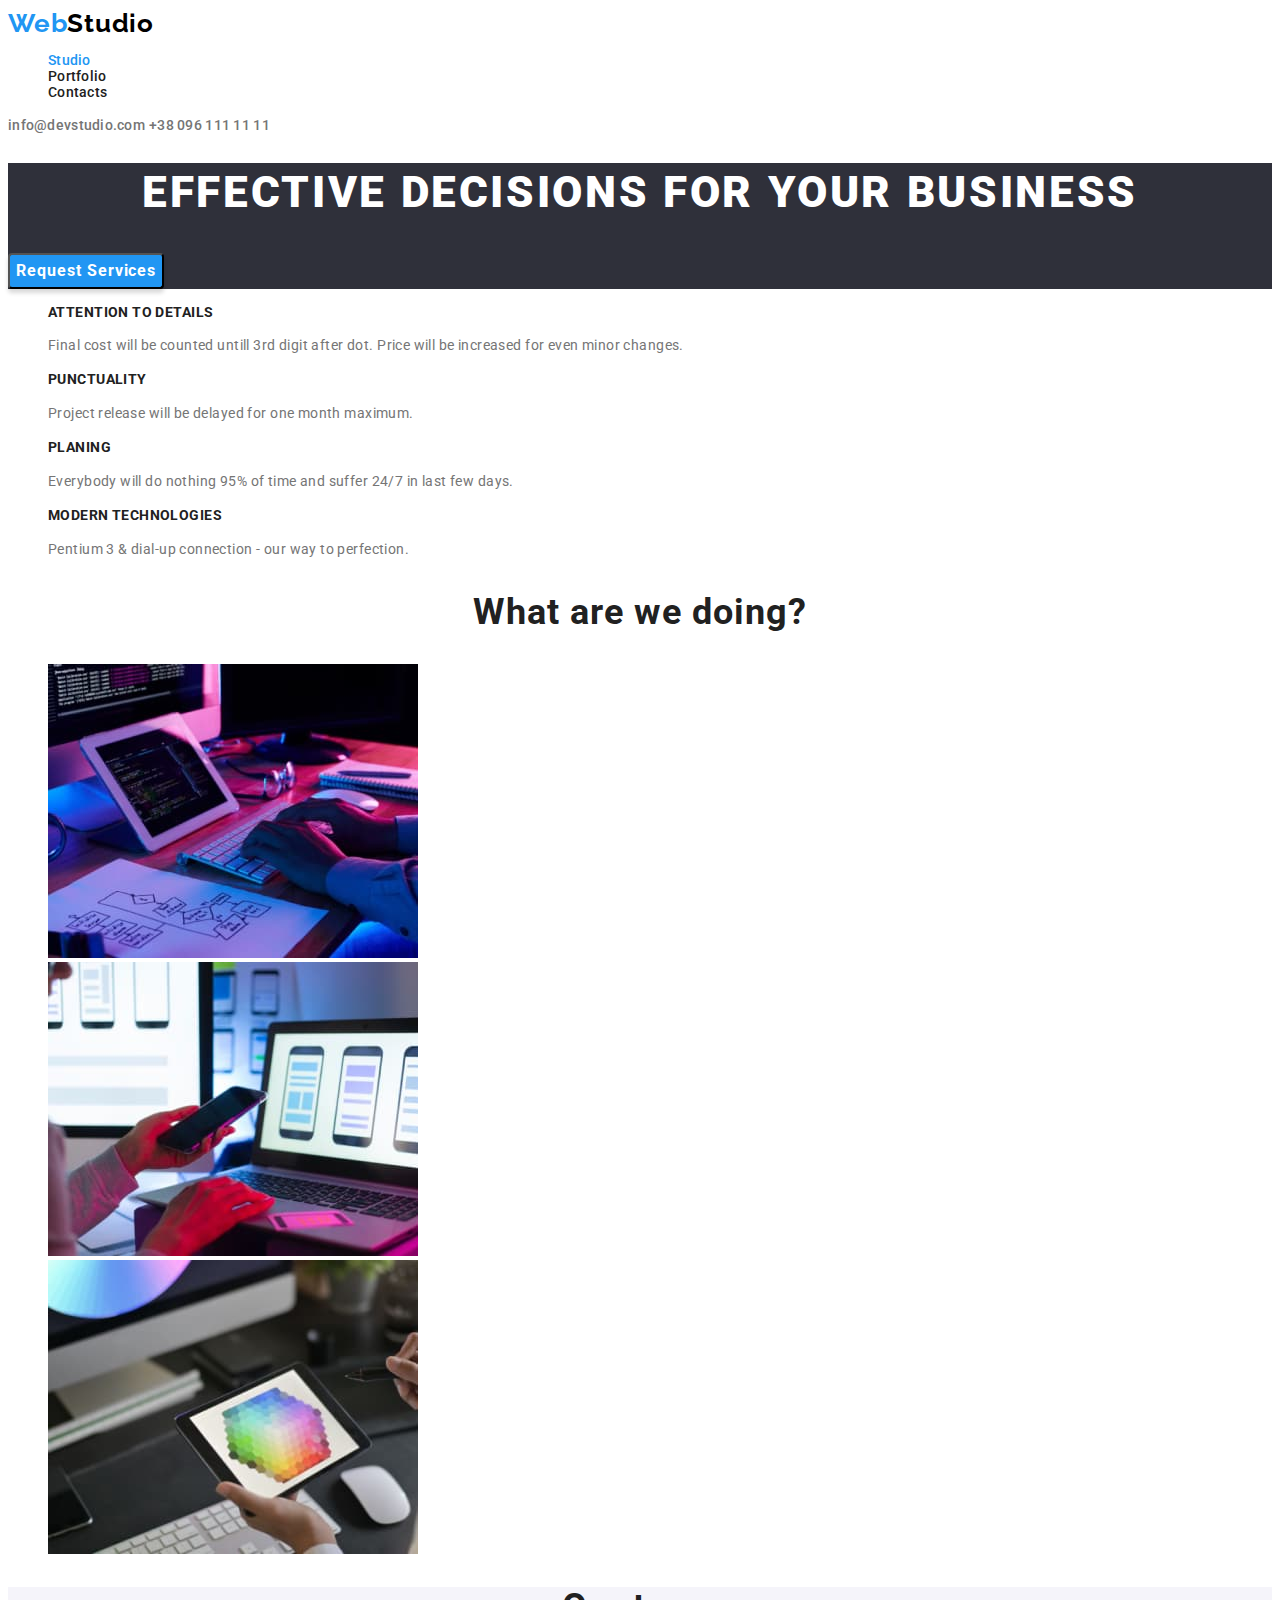
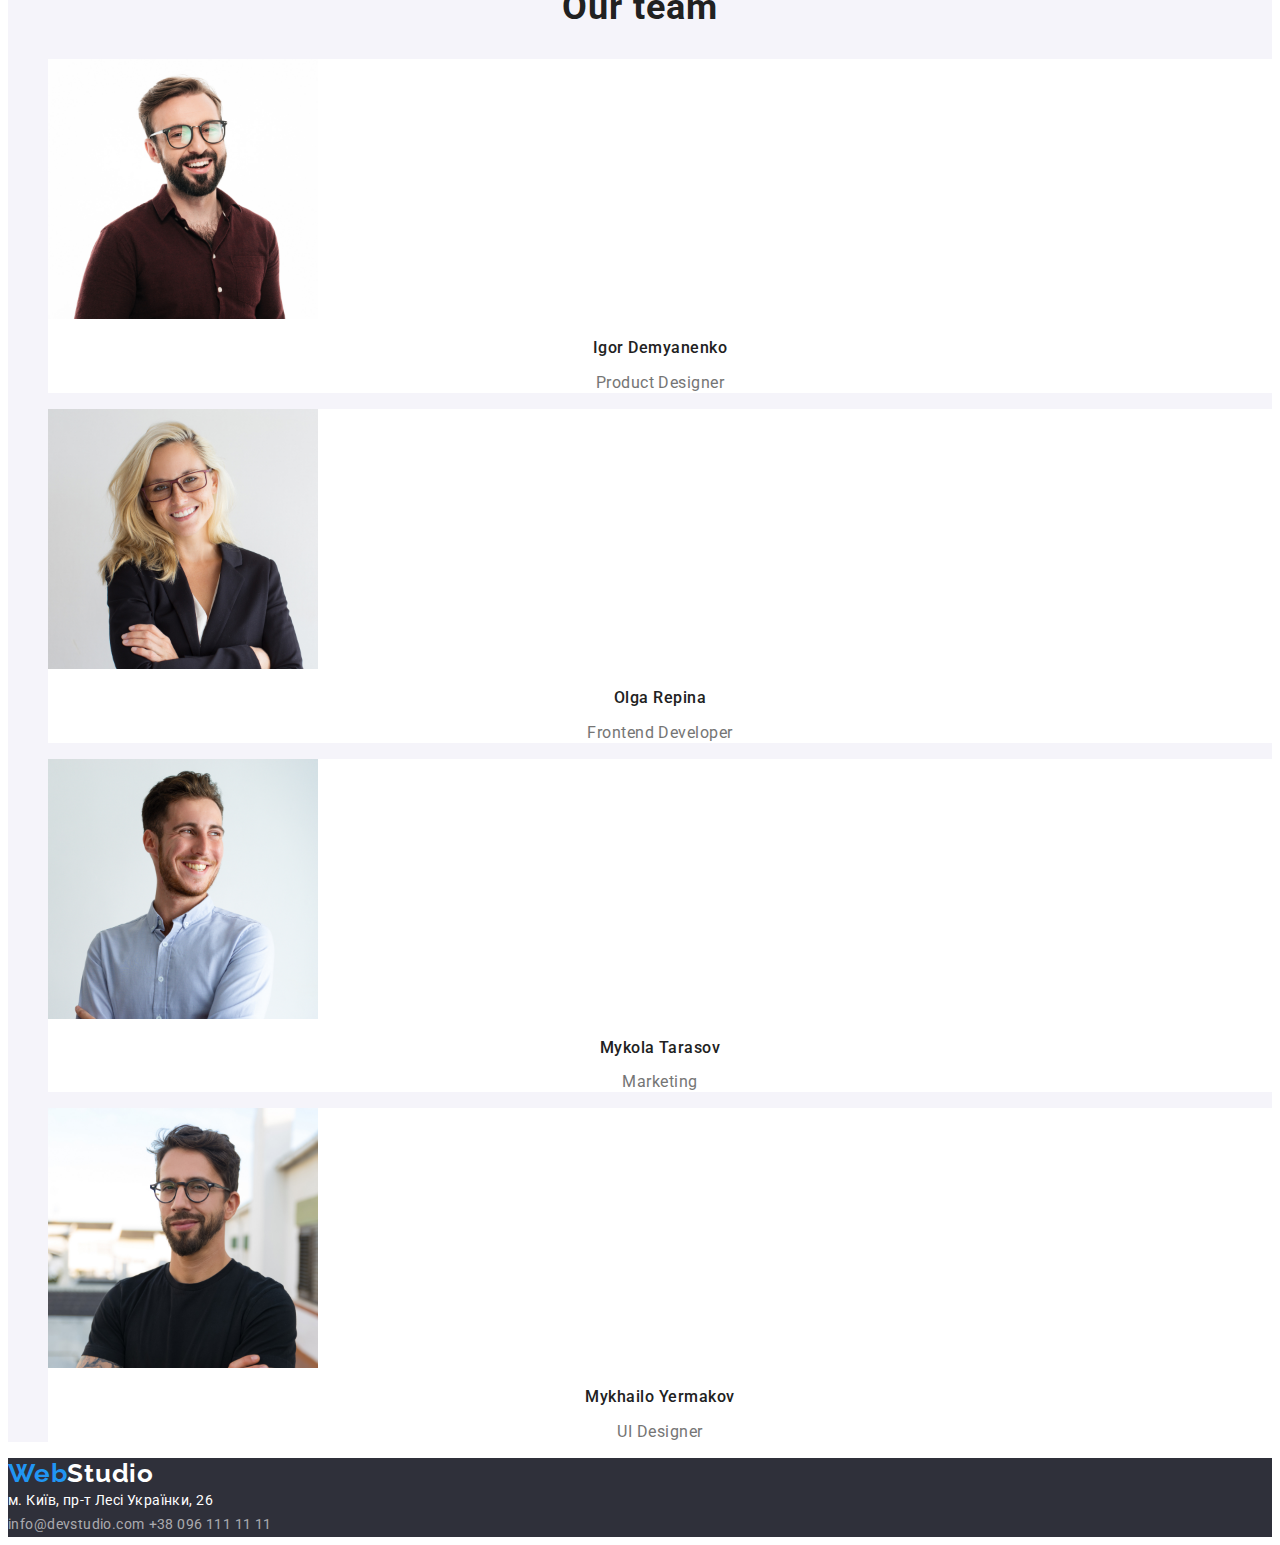
==== index.html @ 84393661 "cloned" ====
<!DOCTYPE html>
<html lang="en">
  <head>
    <meta charset="UTF-8" />
    <meta http-equiv="X-UA-Compatible" content="IE=edge" />
    <meta name="viewport" content="width=device-width, initial-scale=1.0" />
    <link rel="preconnect" href="https://fonts.googleapis.com" />
    <link rel="preconnect" href="https://fonts.gstatic.com" crossorigin />
    <link
      href="https://fonts.googleapis.com/css2?family=Raleway:wght@700&family=Roboto:wght@400;500;700;900&display=swap"
      rel="stylesheet"
    />
    <link rel="stylesheet" href="styles/styles.css" />
    <title>WebStudio</title>
  </head>
  <body>
    <header>
      <nav>
        <a class="logo" href="index.html">
          <span class="logo-web">Web</span
          ><span class="logo-studio">Studio</span>
        </a>
        <ul class="navlist list">
          <li><a class="list-item current" href="index.html">Studio</a></li>
          <li><a class="list-item" href="portfolio.html">Portfolio</a></li>
          <li><a class="list-item" href="">Contacts</a></li>
        </ul>
      </nav>
      <a class="nav-site" href="info@devstudio.com">info@devstudio.com</a>
      <a class="nav-tel" href="tel:+38 096 111 11 11">+38 096 111 11 11</a>
    </header>
    <main>
      <section class="hero">
        <h1 class="hero-title">Effective decisions for your business</h1>
        <button type="button" class="hero-button"><span class="hero-button-text">Request Services</span> </button>
      </section>
      <section>
        <h2 hidden>Our benefits</h2>
        <ul class="list">
          <li>
            <h3 class="benefit-title ">attention to details</h3>
            <p class="benefit-text">
              Final cost will be counted untill 3rd digit after dot. Price will be 
              increased for even minor changes.
            </p>
          </li>
          
          <li>
            <h3 class="benefit-title ">Punctuality</h3>
            <p class="benefit-text">
              Project release will be delayed for one month maximum. 
            </p>
          </li>
          <li>
            <h3 class="benefit-title ">Planing</h3>
            <p class="benefit-text">
              Everybody will do nothing 95% of time and suffer 24/7 in last few days.
            </p>
          </li>
          <li>
            <h3 class="benefit-title ">Modern technologies</h3>
            <p class="benefit-text">
              Pentium 3 & dial-up connection - our way to perfection.
            </p>
          </li>
        </ul>
      </section>
      <section>
        <h2 class="what-title ">What are we doing?</h2>
        <ul class="list">
          <li>
            <img
              src="images/img1.jpg"
              alt="desktop with devices"
              width="370"
              height="294"
            />
          </li>
          <li>
            <img
              src="images/img2.jpg"
              alt="man in front of screens of different devices"
              width="370"
              height="294"
            />
          </li>
          <li>
            <img
              src="images/img3.jpg"
              alt="tablet with color pallette on the screen"
              width="370"
              height="294"
            />
          </li>
        </ul>
      </section>
      <section class="team ">
        <h2 class="our-team-title ">Our team</h2>
        <ul class="list">
          <li  class="team-card">
            <img
              src="images/tm1.jpg"
              alt="man in red shirt"
              width="270"
              height="260"
            />
            <h3 class="team-names">Igor Demyanenko</h3>
            <p class="team-positions">Product Designer</p>
          </li>
          <li class="team-card">
            <img
              src="images/tm2.jpg"
              alt="blonde in jacket"
              width="270"
              height="260"
            />
            <h3 class="team-names">Olga Repina</h3>
            <p class="team-positions">Frontend Developer</p>
          </li>
          <li class="team-card">
            <img
              src="images/tm3.jpg"
              alt="man in blue shirt"
              width="270"
              height="260"
            />
            <h3 class="team-names">Mykola Tarasov</h3>
            <p class="team-positions">Marketing</p>
          </li>
          <li class="team-card">
            <img
              src="images/tm4.jpg"
              alt="man in black t-shirt"
              width="270"
              height="260"
            />
            <h3 class="team-names">Mykhailo Yermakov</h3>
            <p class="team-positions">UI Designer</p>
          </li>
        </ul>
      </section>
    </main>
    <footer class="footer ">
      <a class="logo" href="index.html">
          <span class="logo-web">Web</span
          ><span class="footer-studio">Studio</span>
        </a>
      <address class="adress">м. Київ, пр-т Лесі Українки, 26</address>
      <a class="nav-site-footer" href="info@devstudio.com">info@devstudio.com</a>
      <a class="nav-tel-footer" href="tel:+38 096 111 11 11">+38 096 111 11 11</a>
      </ul>
    </footer>
  </body>
</html>
---- styles/styles.css ----
body {
  font-family: "Roboto", sans-serif;
}

:root {
    --hover-color: #2196f3; 
    --focus-color: #2196f3;
    --main-text-color:  #212121;
    --add-text-color: #757575;

 
}
/*-----------------------header----------------*/
header {
  background-color: #ffffff;
}

.list {
  list-style: none;
}

.logo {
font-family: 'Raleway';

font-weight: 700;
font-size: 26px;
line-height: calc(31 / 26);
  text-decoration: none;
  cursor: pointer;
}

.logo-web {
  font-weight: 700;
  font-size: 26px;
  line-height: 1.19;
  letter-spacing: 0.03em;
  color: #2196f3;
}

.logo-studio {
  font-weight: 700;
  font-size: 26px;
  line-height: 1.19;
  letter-spacing: 0.03em;
  color: #000000;
  text-decoration: none;
}

.navlist {

  font-weight: 500;
  font-size: 14px;
  line-height: 1.14;
  letter-spacing: 0.02em;
  color: var(--main-text-color);
  text-decoration: none;
}

.list-item {

  font-weight: 500;
  font-size: 14px;
  line-height: 1.14;
  letter-spacing: 0.02em;
  color:var(--main-text-color);
  text-decoration: none;
}

.list-item:hover {
  color: var(--hover-color);
}

.list-item:focus {
  color:var(--focus-color);
}

.navlist .list-item.current {
    color: var(--focus-color);
}

.nav-site {

  font-weight: 500;
  font-size: 14px;
  line-height: 1.14;
  letter-spacing: 0.02em;
  color: #757575;
  text-decoration: none;
}



.nav-tel {

  font-weight: 500;
  font-size: 14px;
  line-height: 1.14;
  letter-spacing: 0.02em;
  color: #757575;
  text-decoration: none;
}

.nav-site:hover {
  color:var(--hover-color);
}

.nav-site:focus {
  color: var(--focus-color);
}

.nav-tel:hover {
  color: var(--hover-color);
}
.nav-tel:focus {
  color:var(--focus-color);
}
/*----------------------------main------------------------*/

.hero {

  background: #2f303a;
}


.hero-title {

  font-weight: 900;
  font-size: 44px;
  line-height: 1.36;
  text-align: center;
  letter-spacing: 0.06em;
  text-transform: uppercase;

  color: #ffffff;
}

.hero-button {
background: #2196F3;
box-shadow: 0px 4px 4px rgba(0, 0, 0, 0.15);
border-radius: 4px;
cursor: pointer;
}

.hero-button-text {

  font-family: 'Roboto';
  font-weight: 700;
  font-size: 16px;
  line-height: 1.87;
  display: flex;
  align-items: center;
  text-align: center;
  letter-spacing: 0.06em;
  color: #ffffff;
}

/*our benefits section*/

.benefit-title {
font-weight: 700;
font-size: 14px;
line-height: 1.14;
letter-spacing: 0.03em;
text-transform: uppercase;
color: #212121;
}

.benefit-text{
font-weight: 400;
font-size: 14px;
line-height: 1.71;
letter-spacing: 0.03em;
color: var(--add-text-color);
}

/*-------------what are we doing section-----------------------*/

.what-title {
font-weight: 700;
font-size: 36px;
line-height:1.16;
text-align: center;
letter-spacing: 0.03em;

color: #212121;
}

/*----------------------our team section-----------------------------*/

.our-team-title {
    font-weight: 700;
font-size: 36px;
line-height: 1.16;
text-align: center;
letter-spacing: 0.03em;
color:var(--main-text-color);
}

.team-names {
font-weight: 500;
font-size: 16px;
line-height: 1.18;
text-align: center;
letter-spacing: 0.03em;
color:var(--main-text-color);
}

.team-positions {
font-weight: 400;
font-size: 16px;
line-height:1.18;
text-align: center;
letter-spacing: 0.03em;
color: var(--add-text-color);
}

.team {
    background: #F5F4FA;
}

.team-card {
    background: #FFFFFF;
}

/*--------------------------footer---------------------*/
.footer {
background: #2F303A;
}

.footer-studio {
    font-weight: 700;
font-size: 26px;
line-height: 1.19;
letter-spacing: 0.03em;
color: #FFFFFF;
}

.adress {

font-style: normal;
font-weight: 400;
font-size: 14px;
line-height: 1.71;
letter-spacing: 0.03em;
color: #FFFFFF;
}

.nav-site-footer, .nav-tel-footer {
   
font-weight: 400;
font-size: 14px;
line-height: 1.71;
letter-spacing: 0.03em;
color: rgba(255, 255, 255, 0.6);
text-decoration: none;
}
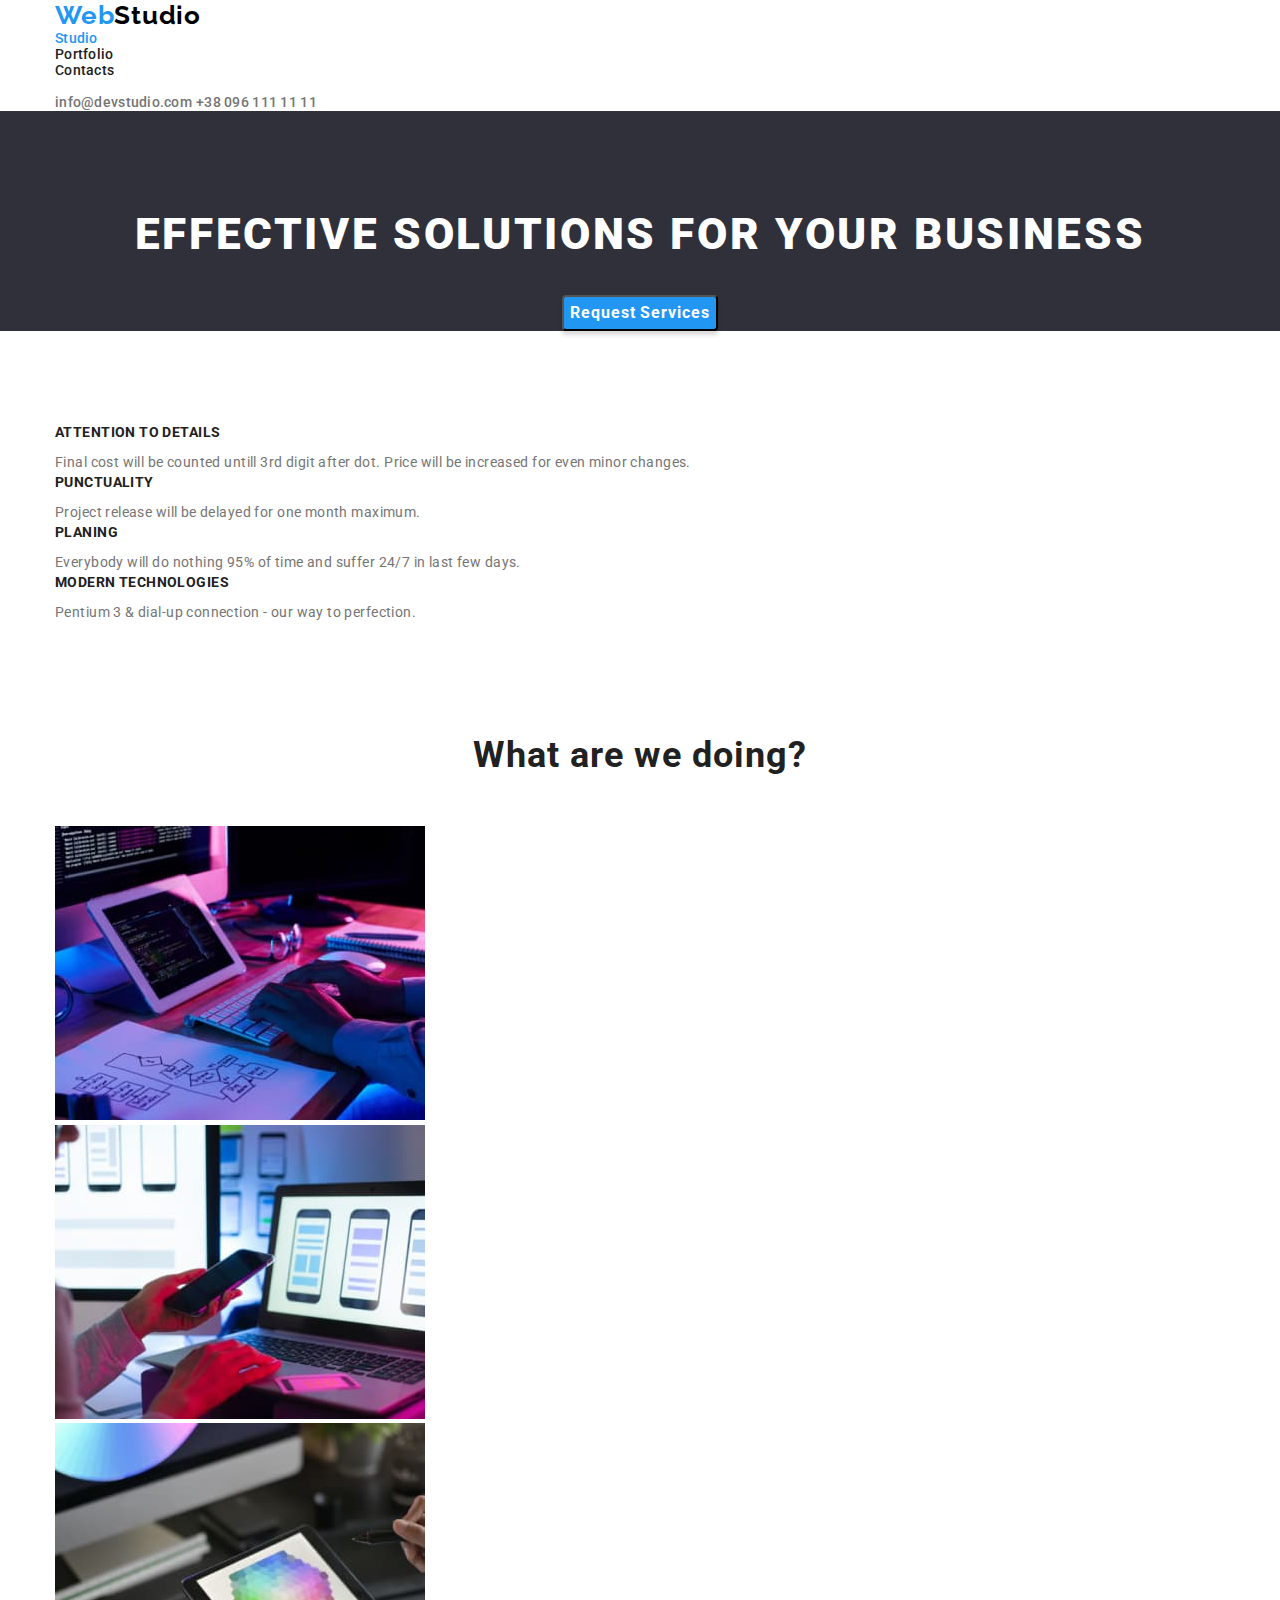
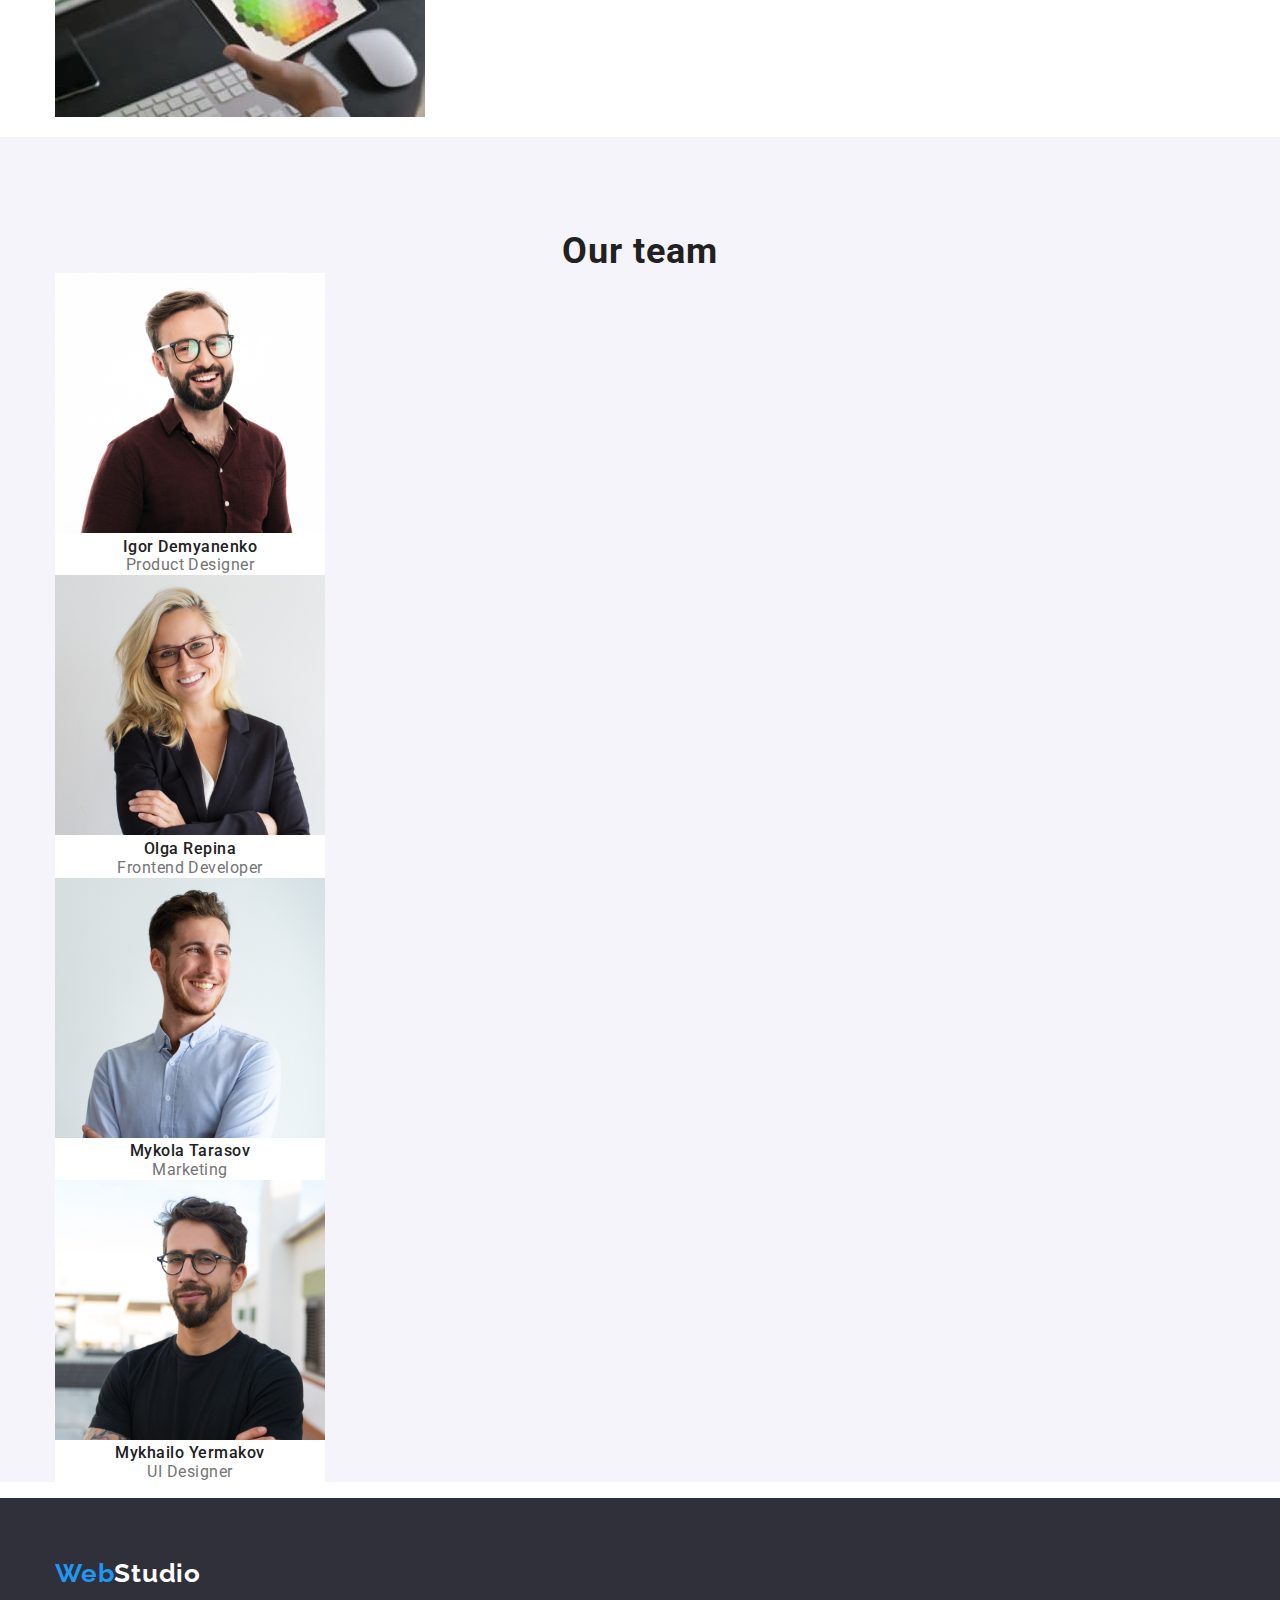
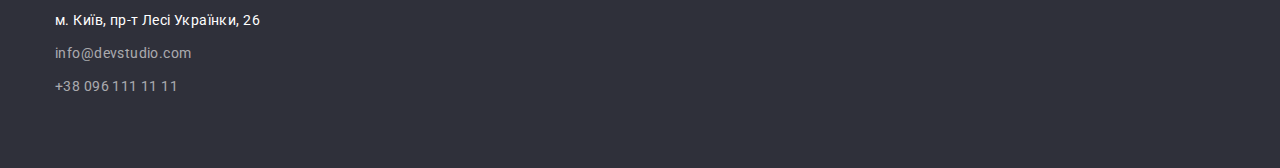
==== commit d26f35cf: "main page partially" ====
--- a/index.html
+++ b/index.html
@@ -10,12 +10,15 @@
       href="https://fonts.googleapis.com/css2?family=Raleway:wght@700&family=Roboto:wght@400;500;700;900&display=swap"
       rel="stylesheet"
     />
+    <link rel="stylesheet" href="https://cdnjs.cloudflare.com/ajax/libs/modern-normalize/1.1.0/modern-normalize.min.css">
     <link rel="stylesheet" href="styles/styles.css" />
     <title>WebStudio</title>
   </head>
   <body>
-    <header>
-      <nav>
+    <header class="" >
+     <div class="container">
+      <div>
+        <nav>
         <a class="logo" href="index.html">
           <span class="logo-web">Web</span
           ><span class="logo-studio">Studio</span>
@@ -26,15 +29,24 @@
           <li><a class="list-item" href="">Contacts</a></li>
         </ul>
       </nav>
-      <a class="nav-site" href="info@devstudio.com">info@devstudio.com</a>
-      <a class="nav-tel" href="tel:+38 096 111 11 11">+38 096 111 11 11</a>
+      </div>
+
+      <div> 
+        <a class="nav-site" href="info@devstudio.com">info@devstudio.com</a>
+        <a class="nav-tel" href="tel:+38 096 111 11 11">+38 096 111 11 11</a>
+      </div>
+     </div>
+      
     </header>
     <main>
-      <section class="hero">
-        <h1 class="hero-title">Effective decisions for your business</h1>
+      <section class="hero section">
+        <div class="container">
+          <h1 class="hero-title">Effective solutions for your business</h1>
         <button type="button" class="hero-button"><span class="hero-button-text">Request Services</span> </button>
+        </div>
       </section>
-      <section>
+      <section class="benefit section">
+        <div class="container">
         <h2 hidden>Our benefits</h2>
         <ul class="list">
           <li>
@@ -64,10 +76,13 @@
             </p>
           </li>
         </ul>
+      </div>
+        
       </section>
-      <section>
-        <h2 class="what-title ">What are we doing?</h2>
-        <ul class="list">
+      <section class="what section">
+        <div class="container">
+          <h2 class="what-title ">What are we doing?</h2>
+        <ul class="list ">
           <li>
             <img
               src="images/img1.jpg"
@@ -92,10 +107,13 @@
               height="294"
             />
           </li>
-        </ul>
+        </ul> 
+        </div>
+       
       </section>
-      <section class="team ">
-        <h2 class="our-team-title ">Our team</h2>
+      <section class="team section">
+        <div class="container">
+         <h2 class="our-team-title ">Our team</h2>
         <ul class="list">
           <li  class="team-card">
             <img
@@ -137,11 +155,14 @@
             <h3 class="team-names">Mykhailo Yermakov</h3>
             <p class="team-positions">UI Designer</p>
           </li>
-        </ul>
+        </ul> 
+        </div>
+        
       </section>
     </main>
-    <footer class="footer ">
-      <a class="logo" href="index.html">
+    <footer class="footer">
+      <div class="container">
+        <a class="footer-logo" href="index.html">
           <span class="logo-web">Web</span
           ><span class="footer-studio">Studio</span>
         </a>
@@ -149,6 +170,8 @@
       <a class="nav-site-footer" href="info@devstudio.com">info@devstudio.com</a>
       <a class="nav-tel-footer" href="tel:+38 096 111 11 11">+38 096 111 11 11</a>
       </ul>
+      </div>
+      
     </footer>
   </body>
 </html>
--- a/styles/styles.css
+++ b/styles/styles.css
@@ -8,8 +8,27 @@
     --main-text-color:  #212121;
     --add-text-color: #757575;
 
- 
-}
+}
+
+h1, h2, h3, h4, h5, h6, p {
+  margin-top: 0;
+  margin-bottom: 0;
+}
+
+.section {
+  padding-top: 94px;
+  
+}
+
+.container {
+margin-left: auto;
+margin-right: auto;
+width: 1200px;
+padding-left: 15px;
+padding-right: 15px;
+}
+
+
 /*-----------------------header----------------*/
 header {
   background-color: #ffffff;
@@ -17,7 +36,13 @@
 
 .list {
   list-style: none;
-}
+  margin-top: 0;
+  padding-left: 0;
+}
+
+
+
+
 
 .logo {
 font-family: 'Raleway';
@@ -25,8 +50,8 @@
 font-weight: 700;
 font-size: 26px;
 line-height: calc(31 / 26);
-  text-decoration: none;
-  cursor: pointer;
+text-decoration: none;
+cursor: pointer;
 }
 
 .logo-web {
@@ -54,6 +79,7 @@
   letter-spacing: 0.02em;
   color: var(--main-text-color);
   text-decoration: none;
+
 }
 
 .list-item {
@@ -119,6 +145,7 @@
 .hero {
 
   background: #2f303a;
+  text-align: center;
 }
 
 
@@ -130,8 +157,11 @@
   text-align: center;
   letter-spacing: 0.06em;
   text-transform: uppercase;
-
   color: #ffffff;
+  margin-top: 0;
+  margin-bottom: 30px;
+  
+
 }
 
 .hero-button {
@@ -154,7 +184,11 @@
   color: #ffffff;
 }
 
-/*our benefits section*/
+/*--------------------our benefits section-------------------------*/
+
+.benefit {
+
+}
 
 .benefit-title {
 font-weight: 700;
@@ -163,6 +197,8 @@
 letter-spacing: 0.03em;
 text-transform: uppercase;
 color: #212121;
+margin-top: 0;
+margin-bottom: 10px;
 }
 
 .benefit-text{
@@ -171,9 +207,14 @@
 line-height: 1.71;
 letter-spacing: 0.03em;
 color: var(--add-text-color);
+margin-top: 0;
 }
 
 /*-------------what are we doing section-----------------------*/
+
+.what {
+
+}
 
 .what-title {
 font-weight: 700;
@@ -181,8 +222,9 @@
 line-height:1.16;
 text-align: center;
 letter-spacing: 0.03em;
-
 color: #212121;
+margin-bottom: 50px;
+
 }
 
 /*----------------------our team section-----------------------------*/
@@ -220,11 +262,28 @@
 
 .team-card {
     background: #FFFFFF;
+    display: block;
+    width:270px;
 }
 
 /*--------------------------footer---------------------*/
 .footer {
 background: #2F303A;
+padding-top: 60px;
+padding-bottom: 60px;
+
+}
+
+.footer-logo {
+font-family: 'Raleway';
+font-weight: 700;
+font-size: 26px;
+line-height: calc(31 / 26);
+text-decoration: none;
+cursor: pointer;
+display: block;
+margin-bottom: 20px;
+
 }
 
 .footer-studio {
@@ -236,22 +295,26 @@
 }
 
 .adress {
-
 font-style: normal;
 font-weight: 400;
 font-size: 14px;
 line-height: 1.71;
 letter-spacing: 0.03em;
 color: #FFFFFF;
+display: block;
+margin-bottom: 9px;
+
 }
 
 .nav-site-footer, .nav-tel-footer {
-   
 font-weight: 400;
 font-size: 14px;
 line-height: 1.71;
 letter-spacing: 0.03em;
 color: rgba(255, 255, 255, 0.6);
 text-decoration: none;
-}
-
+display: block;
+margin-bottom: 9px;
+
+}
+
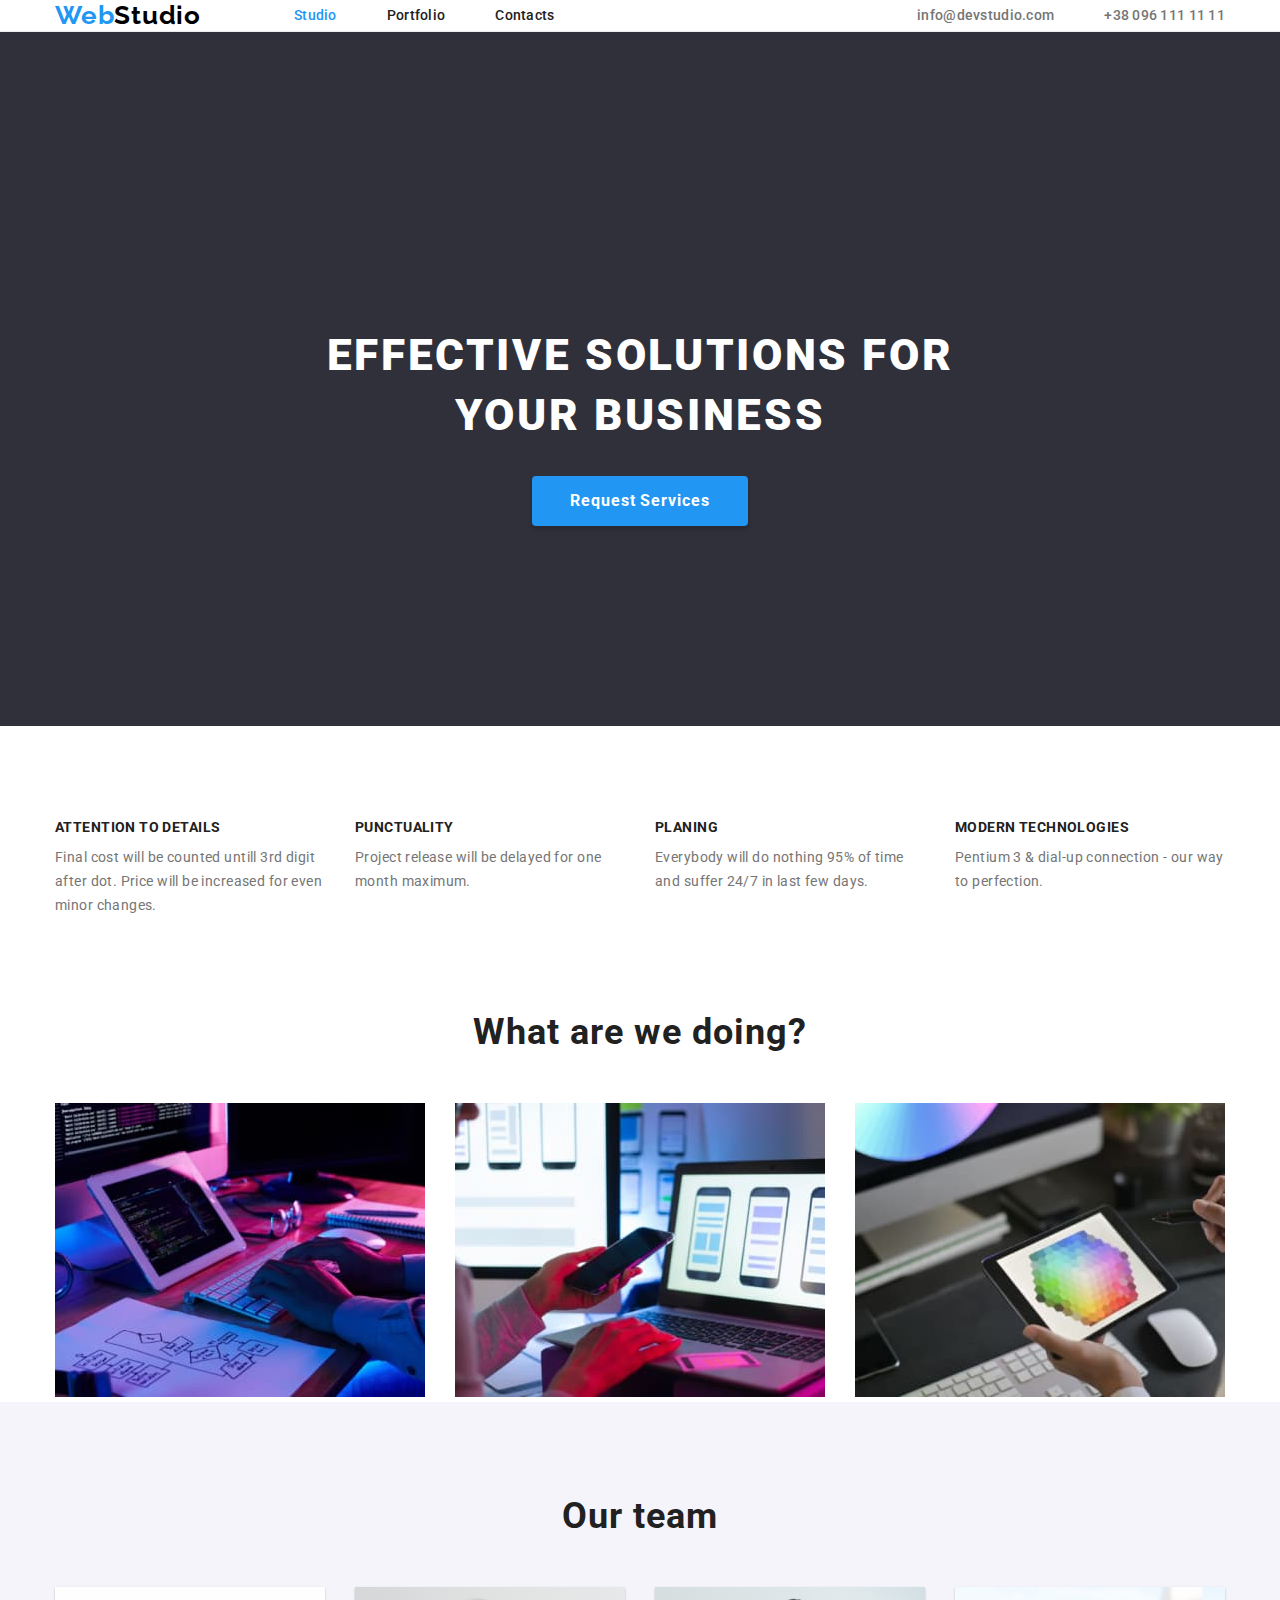
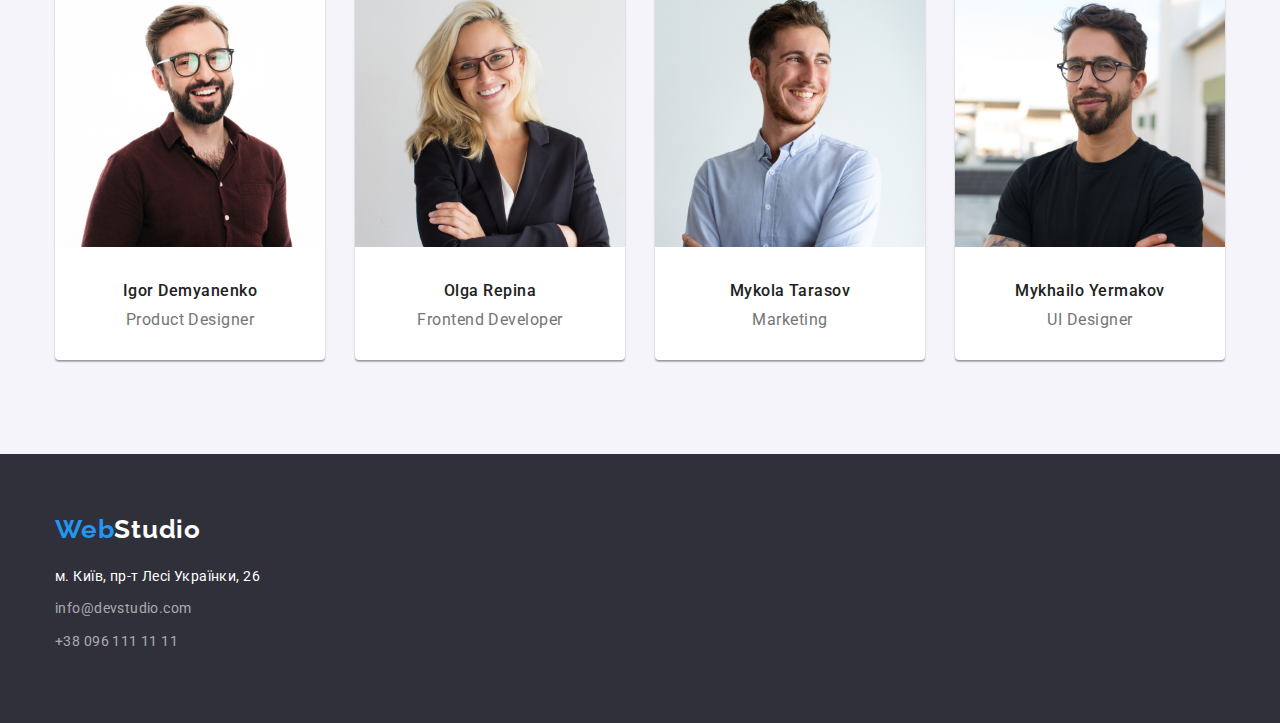
==== commit a4cad4cc: "main page styles" ====
--- a/index.html
+++ b/index.html
@@ -16,9 +16,9 @@
   </head>
   <body>
     <header class="" >
-     <div class="container">
+     <div class="container flex-container">
       <div>
-        <nav>
+        <nav class=" header-nav">
         <a class="logo" href="index.html">
           <span class="logo-web">Web</span
           ><span class="logo-studio">Studio</span>
@@ -30,8 +30,7 @@
         </ul>
       </nav>
       </div>
-
-      <div> 
+      <div class="header-contacts">  
         <a class="nav-site" href="info@devstudio.com">info@devstudio.com</a>
         <a class="nav-tel" href="tel:+38 096 111 11 11">+38 096 111 11 11</a>
       </div>
@@ -48,8 +47,8 @@
       <section class="benefit section">
         <div class="container">
         <h2 hidden>Our benefits</h2>
-        <ul class="list">
-          <li>
+        <ul class="list flex-benefit">
+          <li  class="benefit-item">
             <h3 class="benefit-title ">attention to details</h3>
             <p class="benefit-text">
               Final cost will be counted untill 3rd digit after dot. Price will be 
@@ -57,19 +56,19 @@
             </p>
           </li>
           
-          <li>
+          <li class="benefit-item">
             <h3 class="benefit-title ">Punctuality</h3>
             <p class="benefit-text">
               Project release will be delayed for one month maximum. 
             </p>
           </li>
-          <li>
+          <li class="benefit-item">
             <h3 class="benefit-title ">Planing</h3>
             <p class="benefit-text">
               Everybody will do nothing 95% of time and suffer 24/7 in last few days.
             </p>
           </li>
-          <li>
+          <li class="benefit-item">
             <h3 class="benefit-title ">Modern technologies</h3>
             <p class="benefit-text">
               Pentium 3 & dial-up connection - our way to perfection.
@@ -82,16 +81,17 @@
       <section class="what section">
         <div class="container">
           <h2 class="what-title ">What are we doing?</h2>
-        <ul class="list ">
-          <li>
+        <ul class="list flex-what ">
+          <li class="what-pic">
             <img
               src="images/img1.jpg"
               alt="desktop with devices"
               width="370"
               height="294"
+              
             />
           </li>
-          <li>
+          <li class="what-pic">
             <img
               src="images/img2.jpg"
               alt="man in front of screens of different devices"
@@ -99,7 +99,7 @@
               height="294"
             />
           </li>
-          <li>
+          <li class="what-pic">
             <img
               src="images/img3.jpg"
               alt="tablet with color pallette on the screen"
@@ -112,9 +112,9 @@
        
       </section>
       <section class="team section">
-        <div class="container">
+        <div class="container ">
          <h2 class="our-team-title ">Our team</h2>
-        <ul class="list">
+        <ul class="list flex-team">
           <li  class="team-card">
             <img
               src="images/tm1.jpg"
--- a/styles/styles.css
+++ b/styles/styles.css
@@ -32,16 +32,27 @@
 /*-----------------------header----------------*/
 header {
   background-color: #ffffff;
+  border-bottom: 1px solid #ECECEC;
+}
+
+.flex-container {
+display: flex;
+align-items: center;
 }
 
 .list {
   list-style: none;
   margin-top: 0;
+  margin-bottom: 0;
   padding-left: 0;
 }
 
 
-
+.header-nav {
+  display:flex;
+  align-items: center;
+  
+}
 
 
 .logo {
@@ -79,6 +90,10 @@
   letter-spacing: 0.02em;
   color: var(--main-text-color);
   text-decoration: none;
+  margin-bottom: 0;
+  margin-left: 93px;
+  display:flex;
+  gap: 50px;
 
 }
 
@@ -103,6 +118,15 @@
 .navlist .list-item.current {
     color: var(--focus-color);
 }
+
+
+.header-contacts{
+margin-left: auto;
+display: flex;
+gap: 50px;
+
+}
+
 
 .nav-site {
 
@@ -158,8 +182,9 @@
   letter-spacing: 0.06em;
   text-transform: uppercase;
   color: #ffffff;
-  margin-top: 0;
-  margin-bottom: 30px;
+  width: 696px;
+  margin: 200px auto 30px auto;
+
   
 
 }
@@ -169,6 +194,10 @@
 box-shadow: 0px 4px 4px rgba(0, 0, 0, 0.15);
 border-radius: 4px;
 cursor: pointer;
+min-width: 216px;
+padding: 0;
+margin-bottom: 200px;
+border: none;
 }
 
 .hero-button-text {
@@ -176,18 +205,29 @@
   font-family: 'Roboto';
   font-weight: 700;
   font-size: 16px;
-  line-height: 1.87;
-  display: flex;
-  align-items: center;
+  line-height: 1.88;
   text-align: center;
   letter-spacing: 0.06em;
   color: #ffffff;
+  display: block;
+  margin-top: 10px;
+  margin-bottom: 10px;
 }
 
 /*--------------------our benefits section-------------------------*/
 
 .benefit {
 
+}
+
+.flex-benefit{
+display: flex;
+align-items:baseline;
+gap: 30px;
+}
+
+.benefit-item {
+  min-width: 270px;
 }
 
 .benefit-title {
@@ -224,8 +264,17 @@
 letter-spacing: 0.03em;
 color: #212121;
 margin-bottom: 50px;
-
-}
+}
+
+.flex-what {
+display: flex;
+gap: 30px;
+align-items:center;
+width: calc((100% - 90px / 3 ));
+}
+
+
+
 
 /*----------------------our team section-----------------------------*/
 
@@ -236,6 +285,7 @@
 text-align: center;
 letter-spacing: 0.03em;
 color:var(--main-text-color);
+margin-bottom: 50px;
 }
 
 .team-names {
@@ -245,6 +295,8 @@
 text-align: center;
 letter-spacing: 0.03em;
 color:var(--main-text-color);
+margin-top: 30px;
+margin-bottom: 10px;
 }
 
 .team-positions {
@@ -254,16 +306,28 @@
 text-align: center;
 letter-spacing: 0.03em;
 color: var(--add-text-color);
-}
+margin-bottom: 30px;
+}
+
+.flex-team {
+display: flex;
+gap: 30px;
+}
+
 
 .team {
     background: #F5F4FA;
+    padding-bottom: 94px;
 }
 
 .team-card {
     background: #FFFFFF;
     display: block;
     width:270px;
+    box-shadow: 0px 1px 3px rgba(0, 0, 0, 0.12), 0px 1px 1px rgba(0, 0, 0, 0.14), 0px 2px 1px rgba(0, 0, 0, 0.2);
+border-radius: 0px 0px 4px 4px;
+
+
 }
 
 /*--------------------------footer---------------------*/
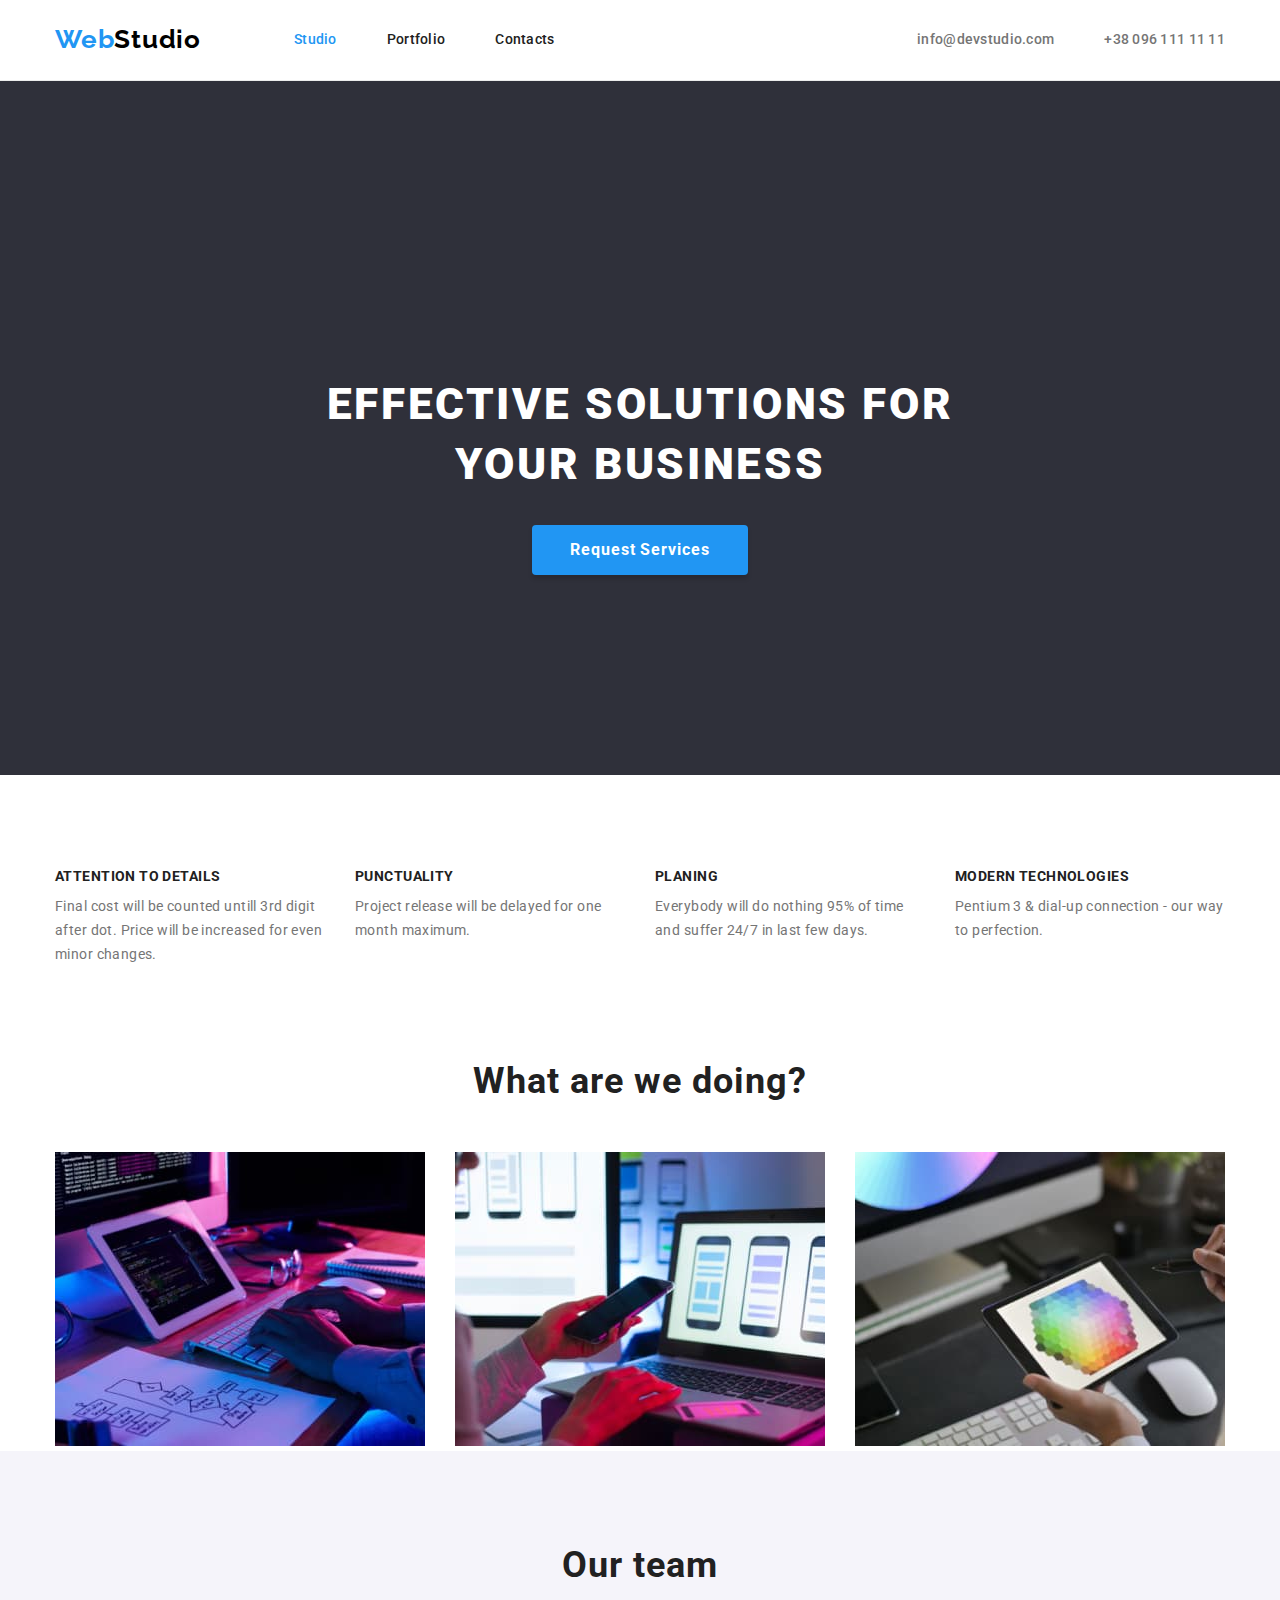
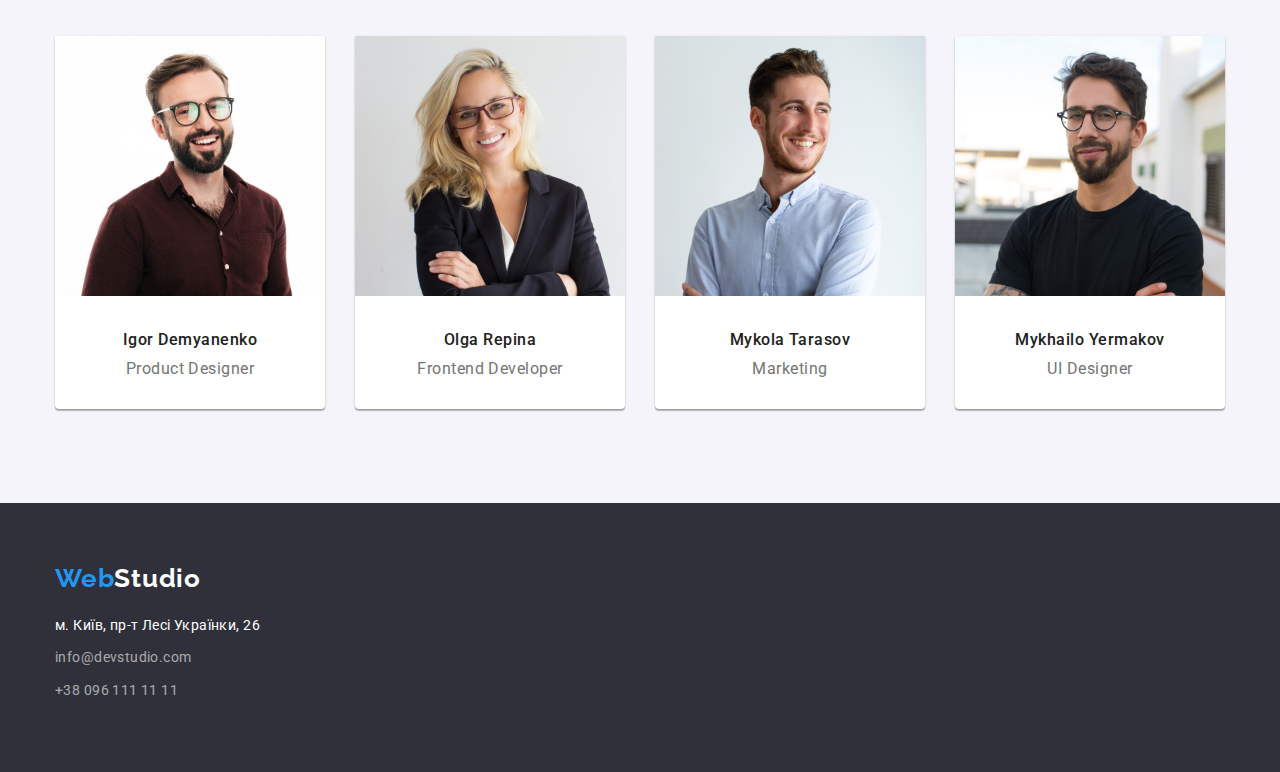
==== commit 696f807c: "portfolio styles added" ====
--- a/index.html
+++ b/index.html
@@ -10,7 +10,7 @@
       href="https://fonts.googleapis.com/css2?family=Raleway:wght@700&family=Roboto:wght@400;500;700;900&display=swap"
       rel="stylesheet"
     />
-    <link rel="stylesheet" href="https://cdnjs.cloudflare.com/ajax/libs/modern-normalize/1.1.0/modern-normalize.min.css">
+   <link rel="stylesheet" href="https://cdnjs.cloudflare.com/ajax/libs/modern-normalize/1.1.0/modern-normalize.min.css"> 
     <link rel="stylesheet" href="styles/styles.css" />
     <title>WebStudio</title>
   </head>
--- a/styles/styles.css
+++ b/styles/styles.css
@@ -51,6 +51,8 @@
 .header-nav {
   display:flex;
   align-items: center;
+  margin-top: 24px;
+  margin-bottom: 25px;
   
 }
 
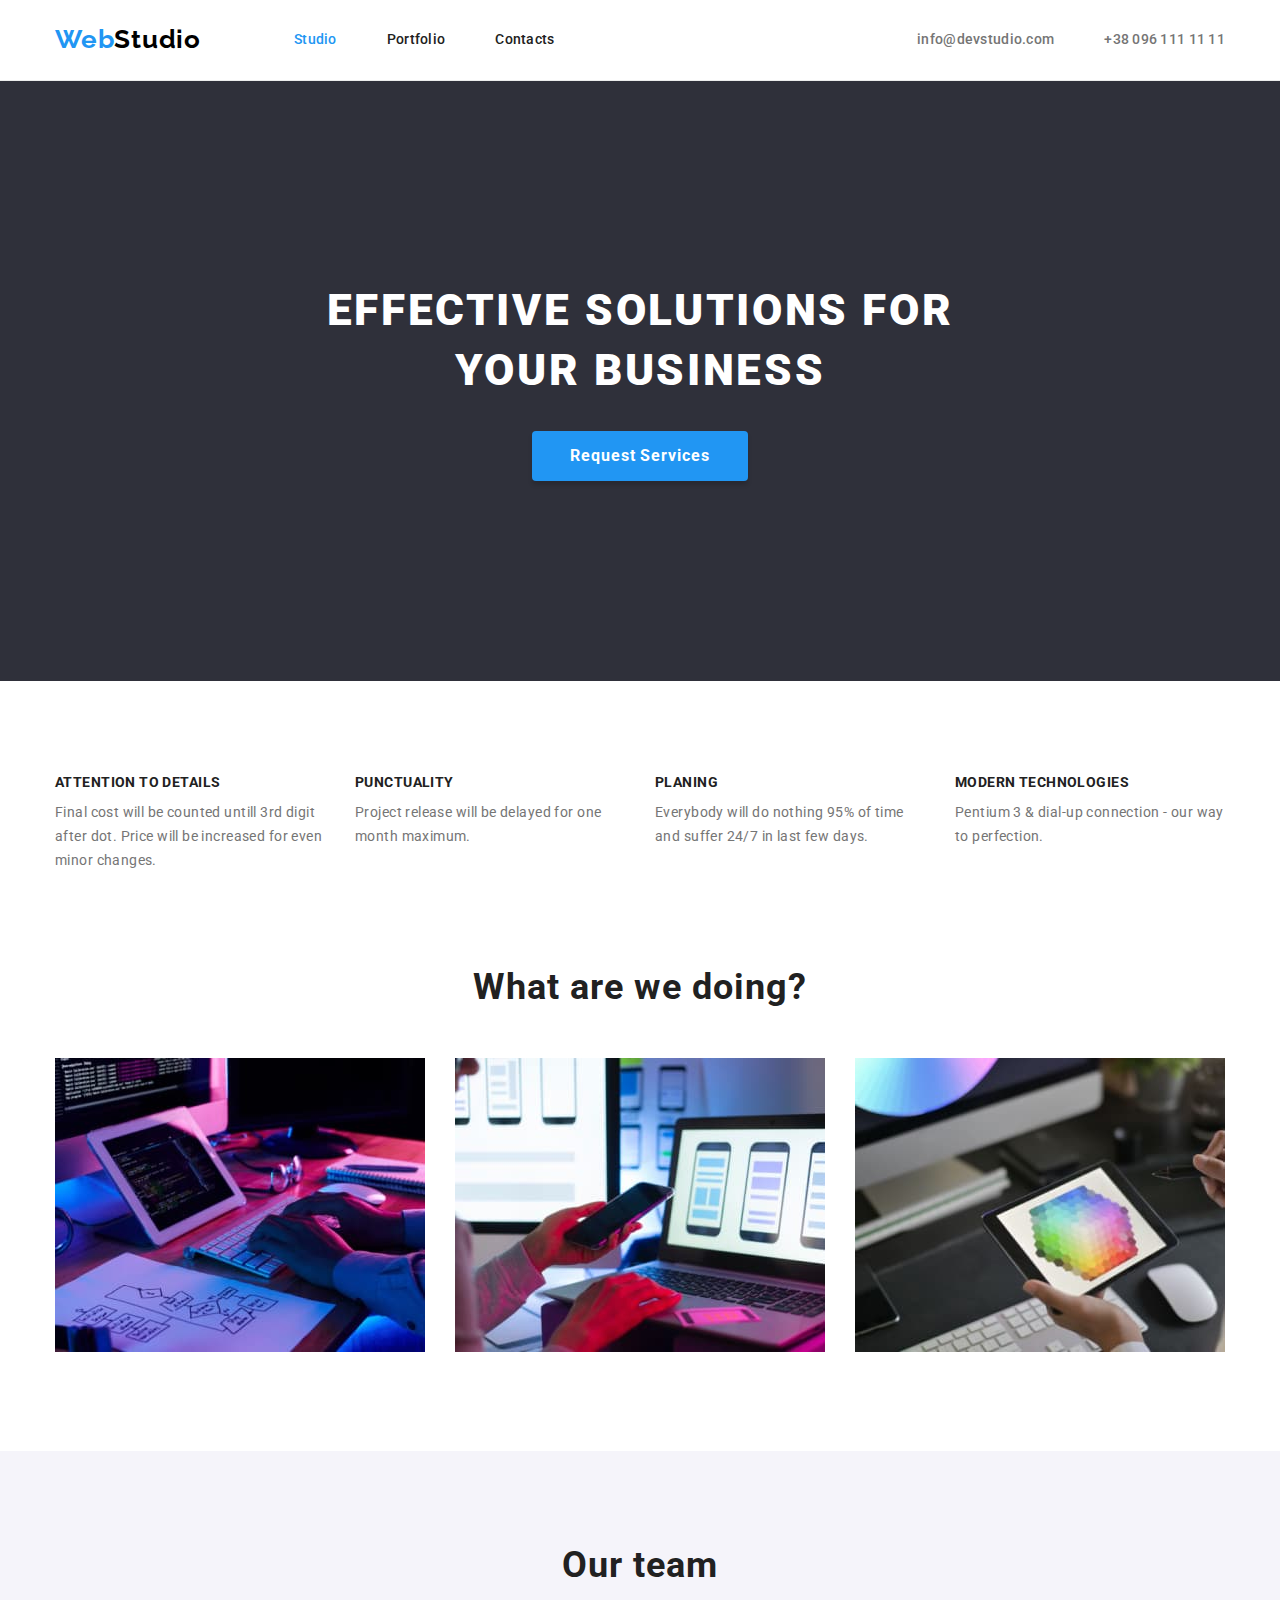
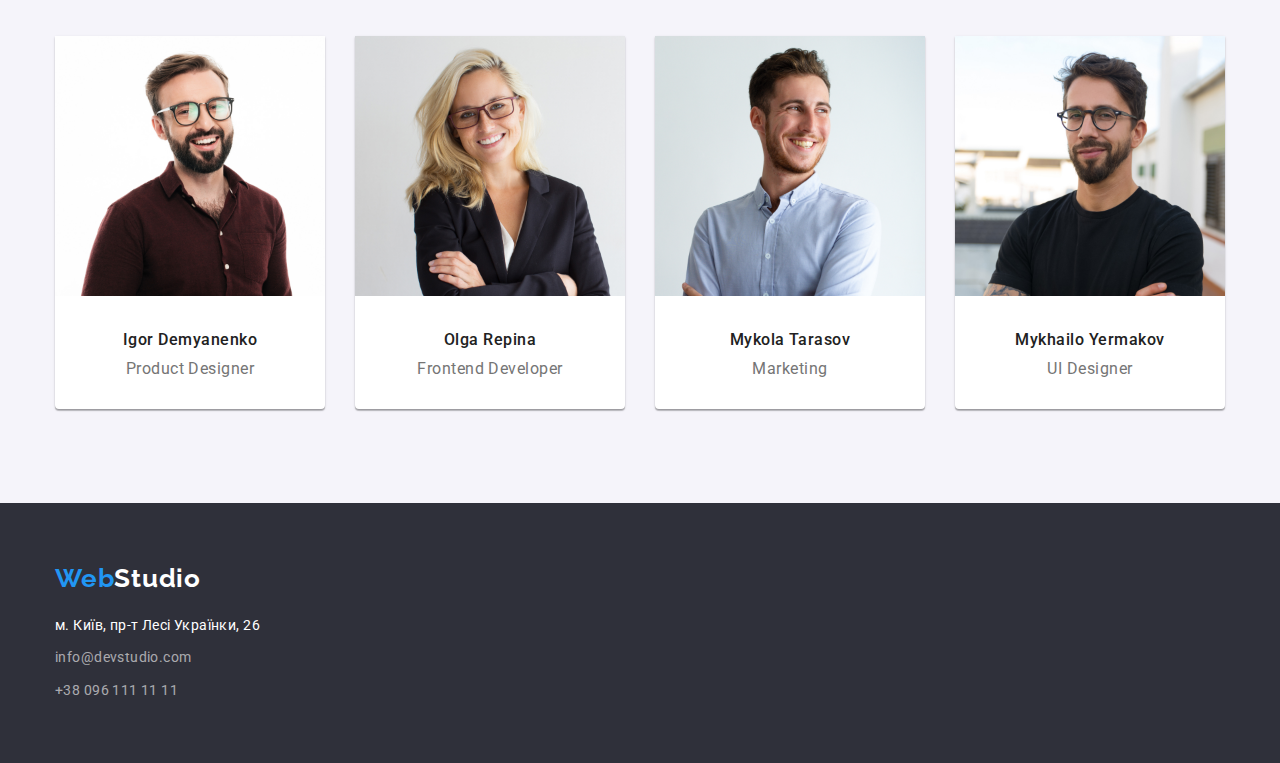
==== commit e273f566: "fixed in accordance with Andrew notes" ====
--- a/index.html
+++ b/index.html
@@ -38,7 +38,7 @@
       
     </header>
     <main>
-      <section class="hero section">
+      <section class="hero">
         <div class="container">
           <h1 class="hero-title">Effective solutions for your business</h1>
         <button type="button" class="hero-button"><span class="hero-button-text">Request Services</span> </button>
@@ -122,8 +122,11 @@
               width="270"
               height="260"
             />
-            <h3 class="team-names">Igor Demyanenko</h3>
-            <p class="team-positions">Product Designer</p>
+            <div class="team-card-sign">
+              <h3 class="team-names">Igor Demyanenko</h3>
+              <p class="team-positions">Product Designer</p>
+            </div>
+            
           </li>
           <li class="team-card">
             <img
@@ -132,8 +135,11 @@
               width="270"
               height="260"
             />
-            <h3 class="team-names">Olga Repina</h3>
-            <p class="team-positions">Frontend Developer</p>
+            <div class="team-card-sign">
+              <h3 class="team-names">Olga Repina</h3>
+              <p class="team-positions">Frontend Developer</p>
+            </div>
+            
           </li>
           <li class="team-card">
             <img
@@ -142,8 +148,11 @@
               width="270"
               height="260"
             />
-            <h3 class="team-names">Mykola Tarasov</h3>
-            <p class="team-positions">Marketing</p>
+            <div class="team-card-sign">
+              <h3 class="team-names">Mykola Tarasov</h3>
+              <p class="team-positions">Marketing</p>
+            </div>
+            
           </li>
           <li class="team-card">
             <img
@@ -152,8 +161,11 @@
               width="270"
               height="260"
             />
-            <h3 class="team-names">Mykhailo Yermakov</h3>
-            <p class="team-positions">UI Designer</p>
+            <div class="team-card-sign">
+              <h3 class="team-names">Mykhailo Yermakov</h3>
+              <p class="team-positions">UI Designer</p>
+            </div>
+            
           </li>
         </ul> 
         </div>
--- a/styles/styles.css
+++ b/styles/styles.css
@@ -51,8 +51,8 @@
 .header-nav {
   display:flex;
   align-items: center;
-  margin-top: 24px;
-  margin-bottom: 25px;
+  padding-top: 24px;
+  padding-bottom: 25px;
   
 }
 
@@ -93,7 +93,7 @@
   color: var(--main-text-color);
   text-decoration: none;
   margin-bottom: 0;
-  margin-left: 93px;
+  padding-left: 93px;
   display:flex;
   gap: 50px;
 
@@ -172,6 +172,9 @@
 
   background: #2f303a;
   text-align: center;
+  padding-top: 200px;
+  padding-bottom: 200px;
+
 }
 
 
@@ -185,7 +188,8 @@
   text-transform: uppercase;
   color: #ffffff;
   width: 696px;
-  margin: 200px auto 30px auto;
+  margin: 0 auto;
+
 
   
 
@@ -198,8 +202,9 @@
 cursor: pointer;
 min-width: 216px;
 padding: 0;
-margin-bottom: 200px;
 border: none;
+margin-top: 30px;
+
 }
 
 .hero-button-text {
@@ -273,6 +278,7 @@
 gap: 30px;
 align-items:center;
 width: calc((100% - 90px / 3 ));
+padding-bottom: 94px;
 }
 
 
@@ -297,7 +303,7 @@
 text-align: center;
 letter-spacing: 0.03em;
 color:var(--main-text-color);
-margin-top: 30px;
+
 margin-bottom: 10px;
 }
 
@@ -308,7 +314,7 @@
 text-align: center;
 letter-spacing: 0.03em;
 color: var(--add-text-color);
-margin-bottom: 30px;
+
 }
 
 .flex-team {
@@ -320,6 +326,11 @@
 .team {
     background: #F5F4FA;
     padding-bottom: 94px;
+}
+
+.team-card-sign{
+padding-bottom: 30px;
+padding-top: 30px;
 }
 
 .team-card {
@@ -372,7 +383,7 @@
 
 }
 
-.nav-site-footer, .nav-tel-footer {
+.nav-site-footer {
 font-weight: 400;
 font-size: 14px;
 line-height: 1.71;
@@ -381,6 +392,14 @@
 text-decoration: none;
 display: block;
 margin-bottom: 9px;
-
-}
-
+}
+
+.nav-tel-footer {
+font-weight: 400;
+font-size: 14px;
+line-height: 1.71;
+letter-spacing: 0.03em;
+color: rgba(255, 255, 255, 0.6);
+text-decoration: none;
+display: block;
+}
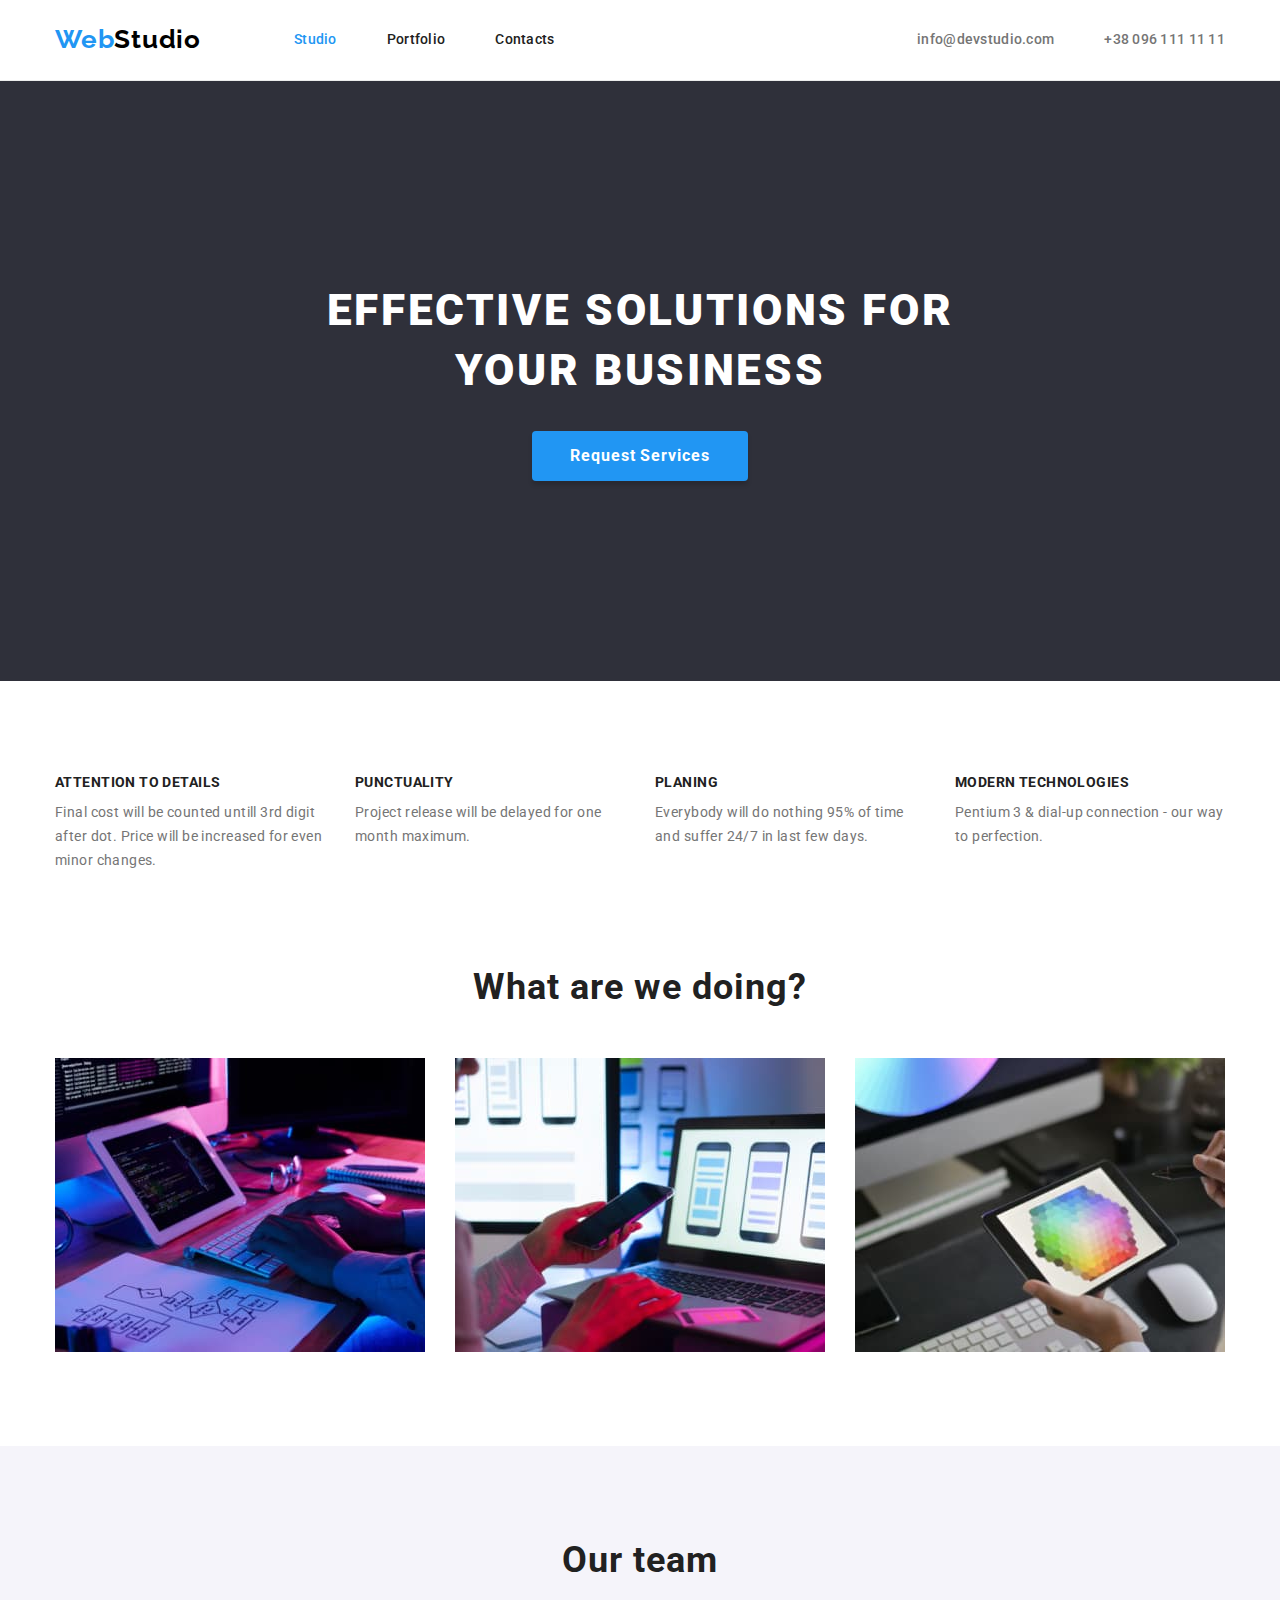
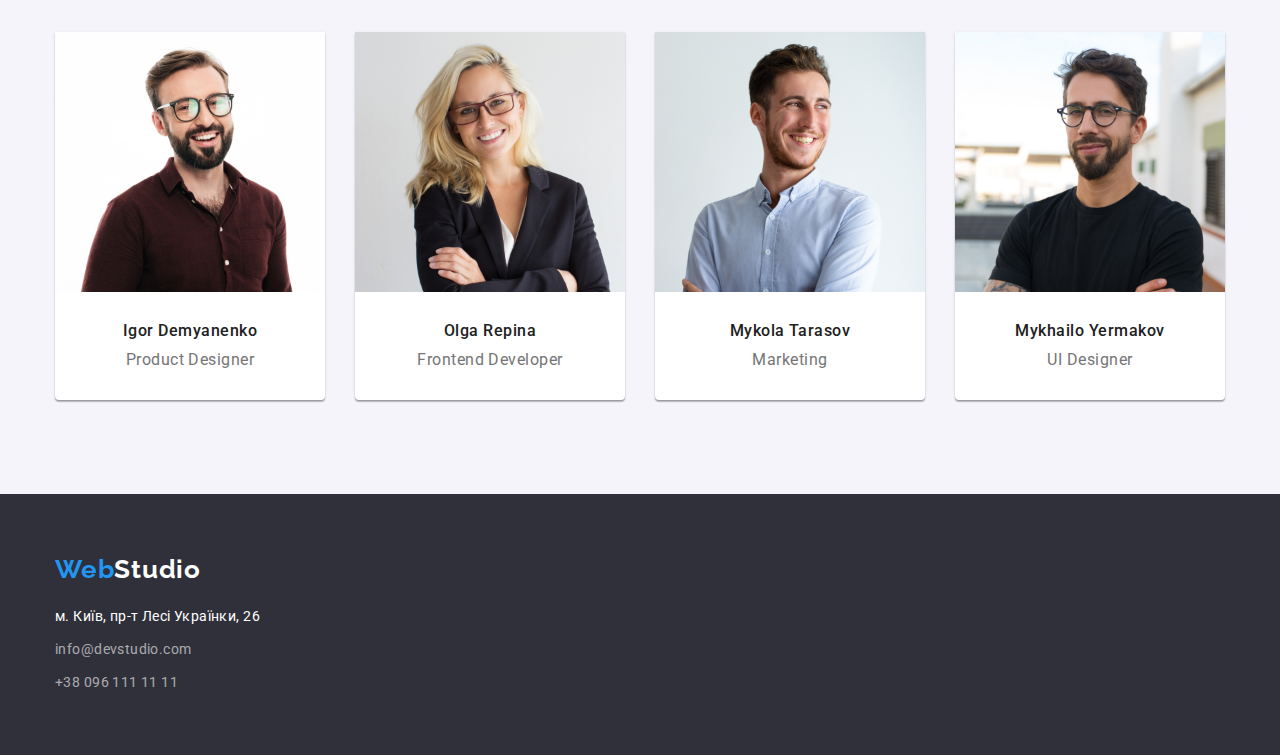
==== commit d24ee285: "fixed in accordance with Andriy remarks" ====
--- a/index.html
+++ b/index.html
@@ -78,7 +78,7 @@
       </div>
         
       </section>
-      <section class="what section">
+      <section class="what what-section">
         <div class="container">
           <h2 class="what-title ">What are we doing?</h2>
         <ul class="list flex-what ">
--- a/styles/styles.css
+++ b/styles/styles.css
@@ -8,6 +8,10 @@
     --main-text-color:  #212121;
     --add-text-color: #757575;
 
+}
+
+img {
+display: block;
 }
 
 h1, h2, h3, h4, h5, h6, p {
@@ -278,7 +282,12 @@
 gap: 30px;
 align-items:center;
 width: calc((100% - 90px / 3 ));
-padding-bottom: 94px;
+
+}
+
+.what-section {
+ padding-top: 94px;
+  padding-bottom: 94px;
 }
 
 
